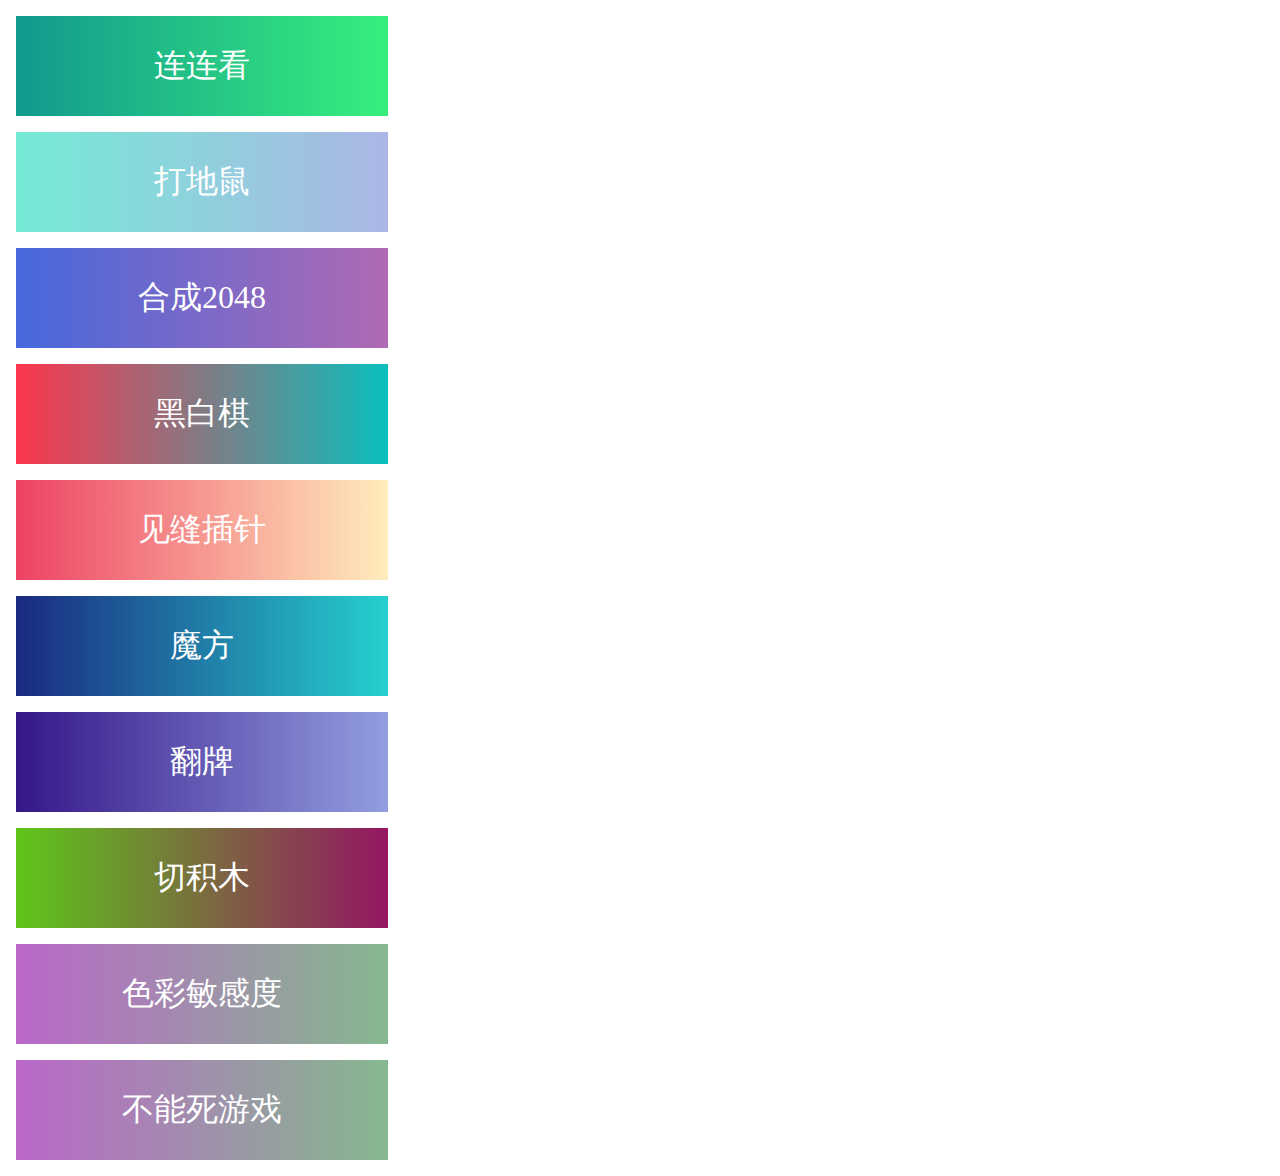
==== index.html @ 069cafac "first commit" ====
<!DOCTYPE html>
<html>
	<head>
		<meta charset="utf-8">
		<title></title>
		<style type="text/css">
			.main {
				display: flex;
				flex-wrap: wrap;
				margin: auto;
				flex-direction: column;
			}

			a:link {
				text-decoration: none;
			}

			a:visited {
				text-decoration: none;
			}

			a:hover {
				text-decoration: none;
			}

			a:active {
				text-decoration: none;
			}

			.item {
				width: 23.25rem;
				height: 6.25rem;
				display: flex;
				flex-wrap: wrap;
				justify-content: center;
				align-items: center;
				background: #112233;
				margin: 0.5rem;
				color: #fff;
				font-size: 2rem;

			}

			.item0 {
				background: linear-gradient(to right, rgb(17, 153, 142), rgb(56, 239, 125));
			}

			.item1 {
				background: linear-gradient(to right, rgb(116, 235, 213), rgb(172, 182, 229));
			}

			.item2 {
				background: linear-gradient(to right, rgb(69, 104, 220), rgb(176, 106, 179));
			}

			.item3 {
				background: linear-gradient(to right, rgb(252, 53, 76), rgb(10, 191, 188));
			}

			.item4 {
				background: linear-gradient(to right, rgb(237, 66, 100), rgb(255, 237, 188));
			}

			.item5 {
				background: linear-gradient(to right, rgb(26, 41, 128), rgb(38, 208, 206));
			}

			.item6 {
				background: linear-gradient(to right, rgb(53, 22, 136), rgb(146, 158, 224));
			}

			.item7 {
				background: linear-gradient(to right, rgb(94, 198, 26), rgb(149, 21, 98));
			}

			.item8 {
				background: linear-gradient(to right, rgb(186, 103, 201), rgb(134, 184, 142));
			}
			.item9 {
				background: linear-gradient(to right, rgb(186, 103, 201), rgb(134, 184, 142));
			}
		</style>
	</head>
	<body>
		<div class="main">
			<a href="link-game-master/index.html">
				<div class="item item0">连连看</div>
			</a>
			<a href="dadisu/index.html">
				<div class="item item1">打地鼠</div>
			</a>
			<a href="2048/index.html">
				<div class="item item2">合成2048</div>
			</a>
			<a href="heibaiqi/index.html">
				<div class="item item3">黑白棋</div>
			</a>
			<a href="jianfengchazhen/index.html">
				<div class="item item4">见缝插针</div>
			</a>
			<a href="mofang/index.html">
				<div class="item item5">魔方</div>
			</a>
			<a href="pukepaipeidui/index.html">
				<div class="item item6">翻牌</div>
			</a>
			<a href="qiejimu/index.html">
				<div class="item item7">切积木</div>
			</a>
			<a href="se/index.html">
				<div class="item item8">色彩敏感度</div>
			</a>
			<a href="yigedoubunengsi/index.html">
				<div class="item item9">不能死游戏</div>
			</a>
		</div>
	</body>
</html>
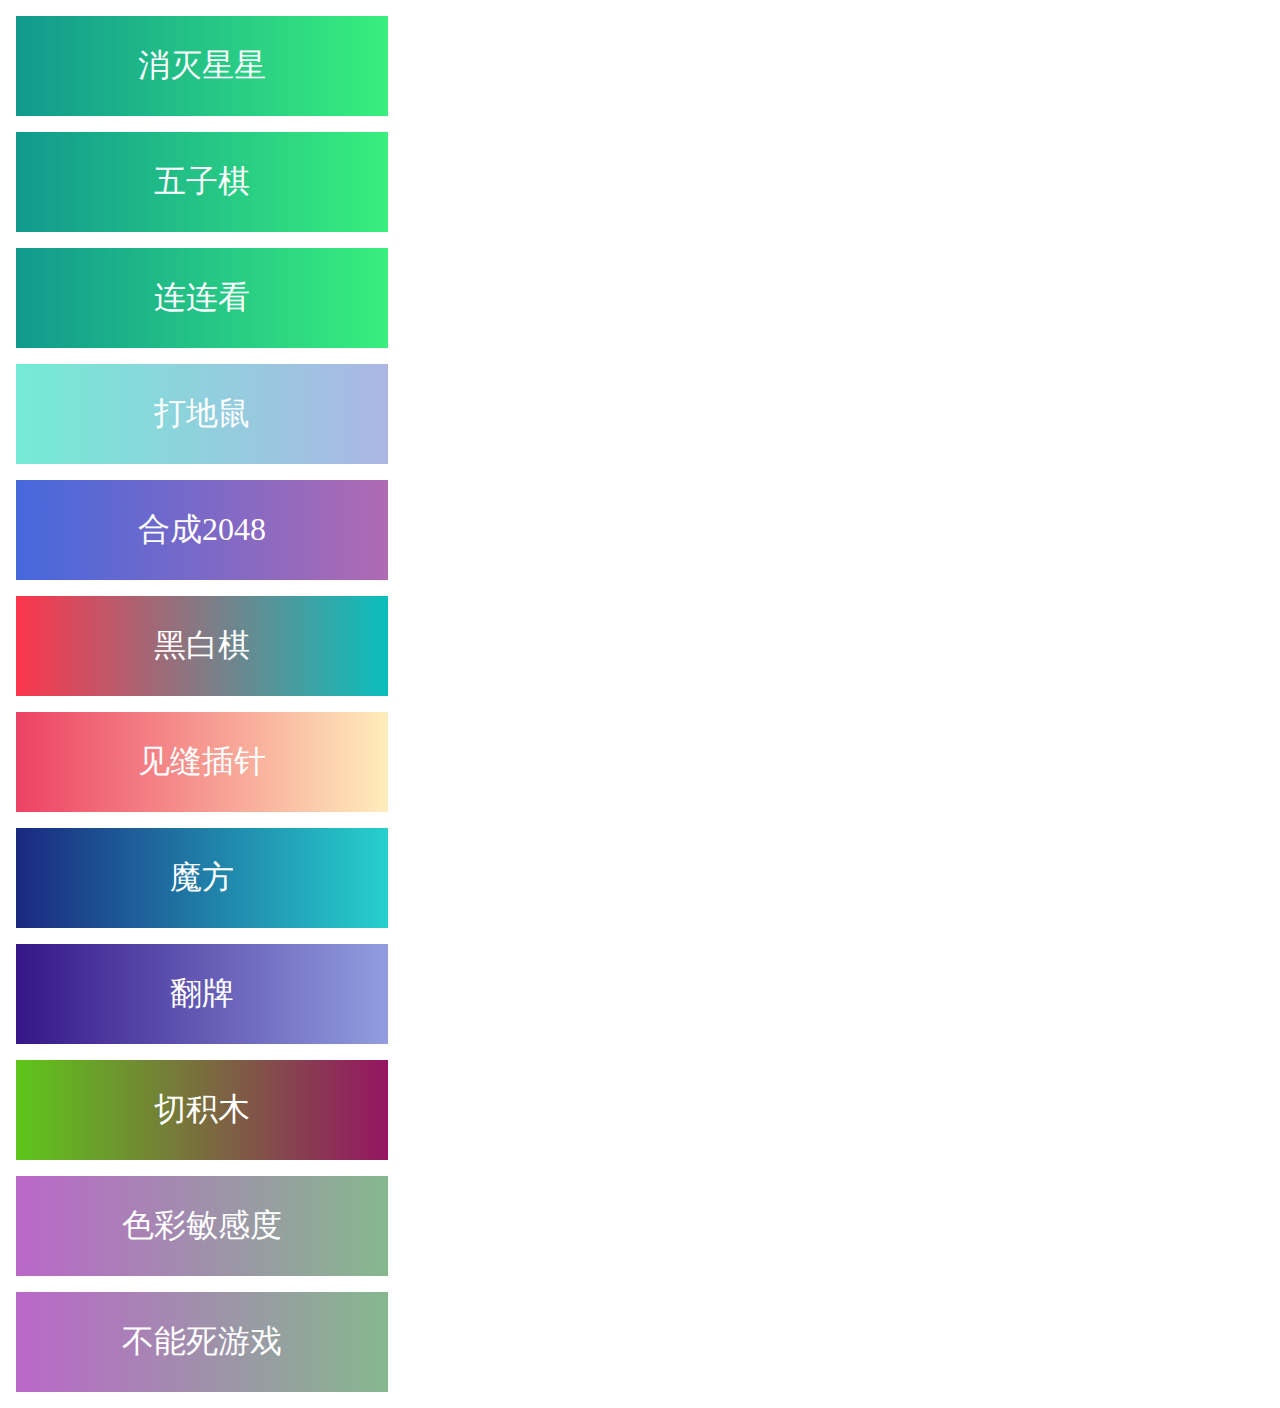
==== commit bbb093f1: "test" ====
--- a/index.html
+++ b/index.html
@@ -83,6 +83,12 @@
 	</head>
 	<body>
 		<div class="main">
+			<a href="popstar/index.html">
+				<div class="item item0">消灭星星</div>
+			</a>
+			<a href="wuziqi/index.html">
+				<div class="item item0">五子棋</div>
+			</a>
 			<a href="link-game-master/index.html">
 				<div class="item item0">连连看</div>
 			</a>
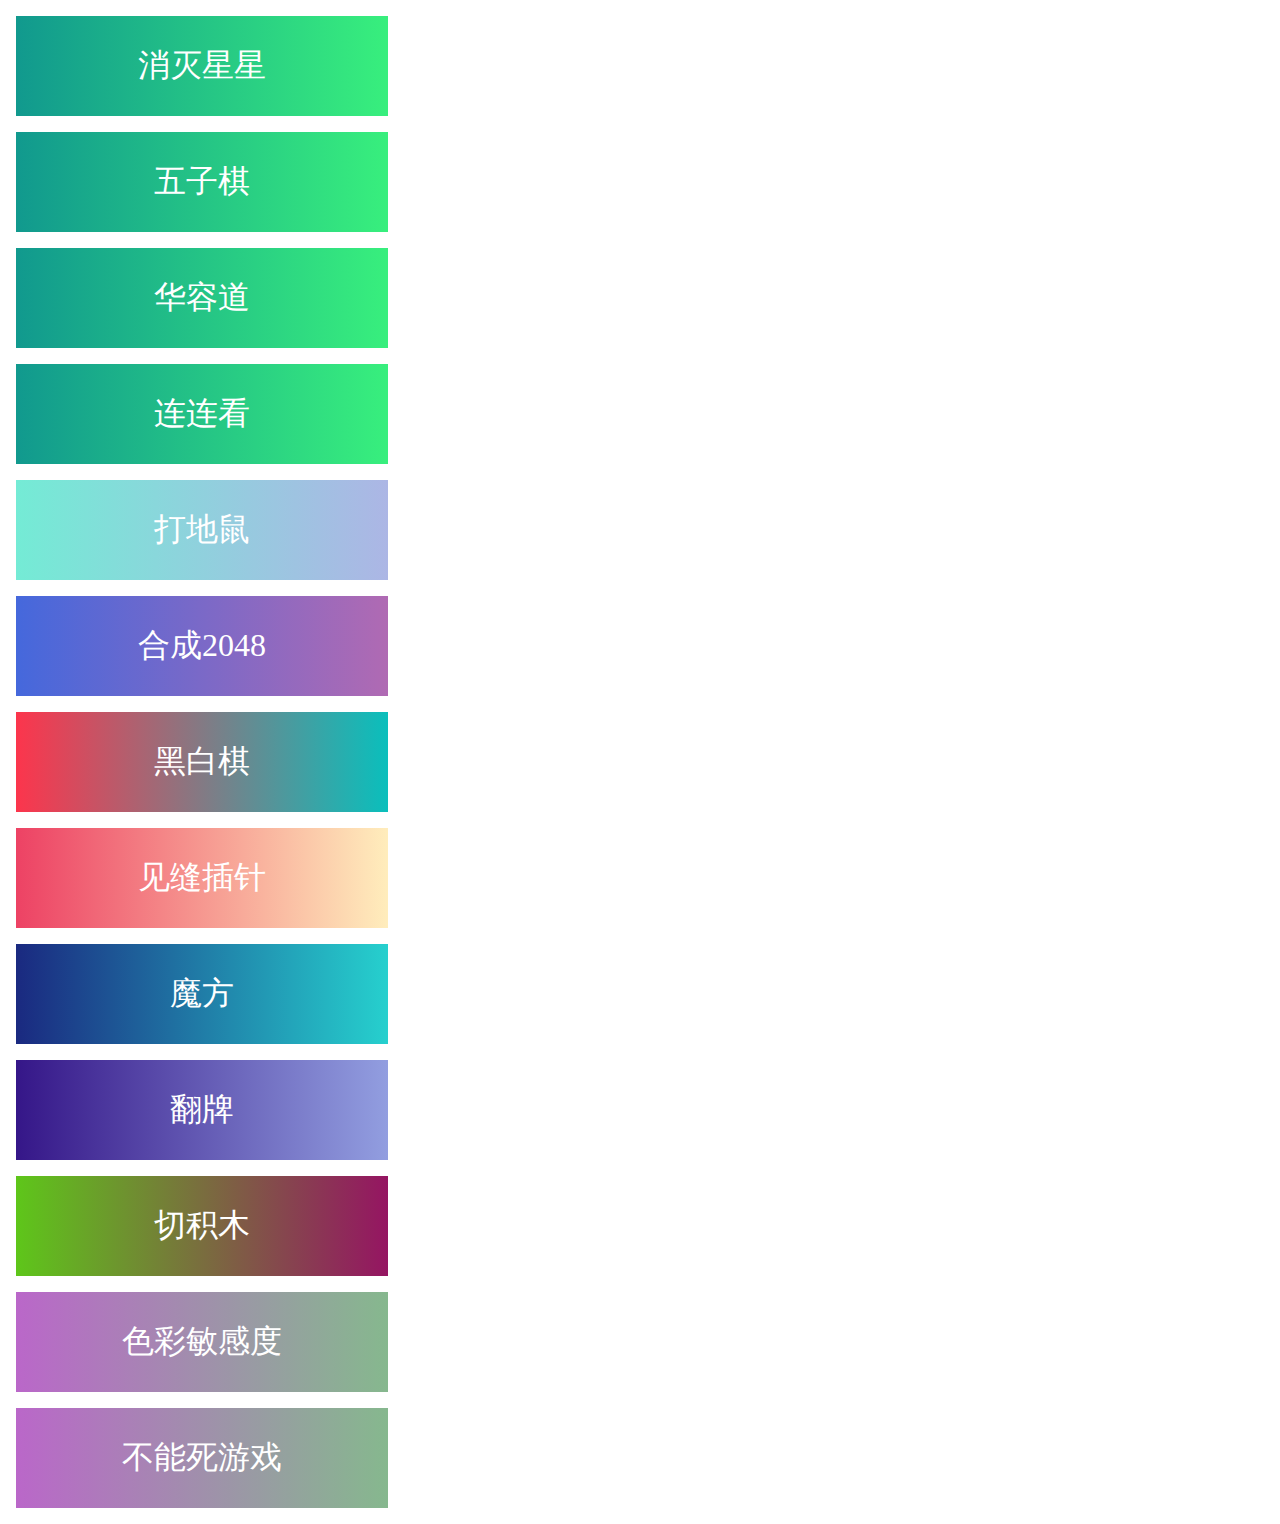
==== commit 1ee6178b: "test" ====
--- a/index.html
+++ b/index.html
@@ -89,6 +89,9 @@
 			<a href="wuziqi/index.html">
 				<div class="item item0">五子棋</div>
 			</a>
+			<a href="haurongdao/index.html">
+				<div class="item item0">华容道</div>
+			</a>
 			<a href="link-game-master/index.html">
 				<div class="item item0">连连看</div>
 			</a>
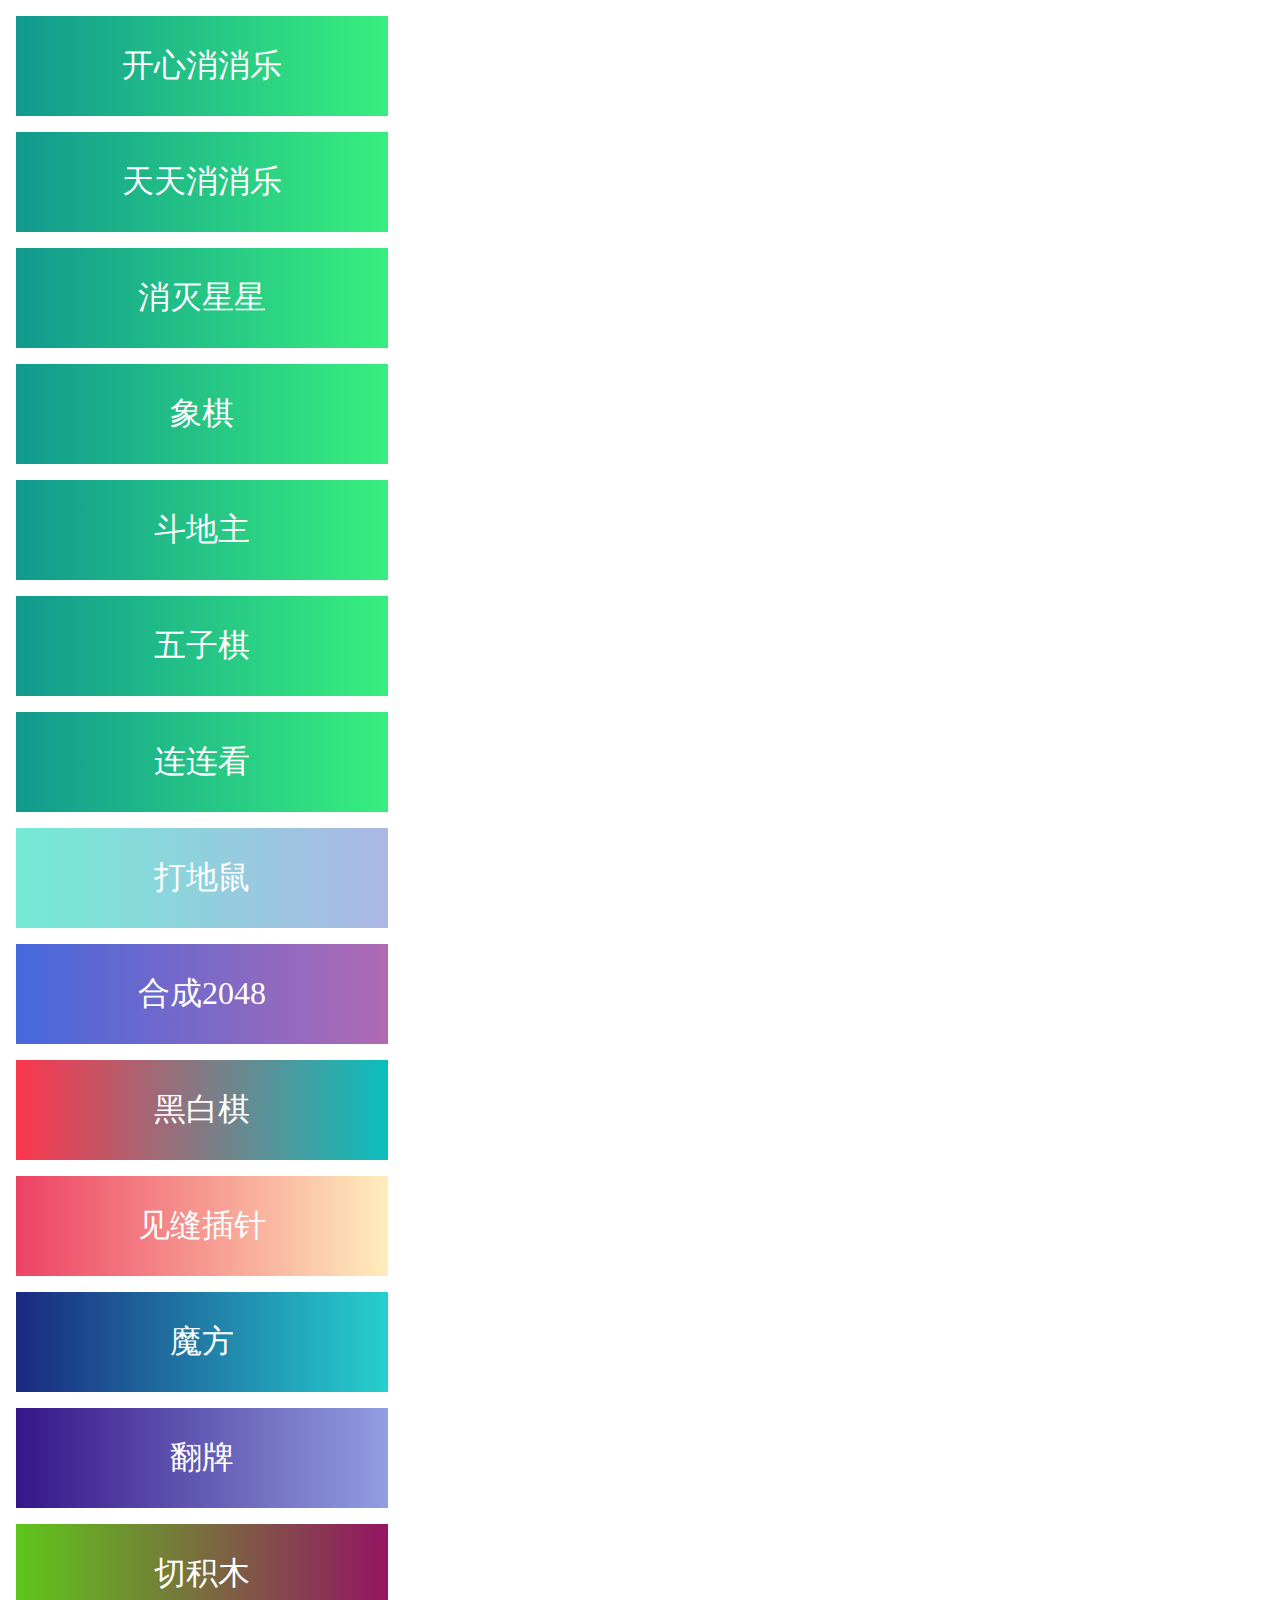
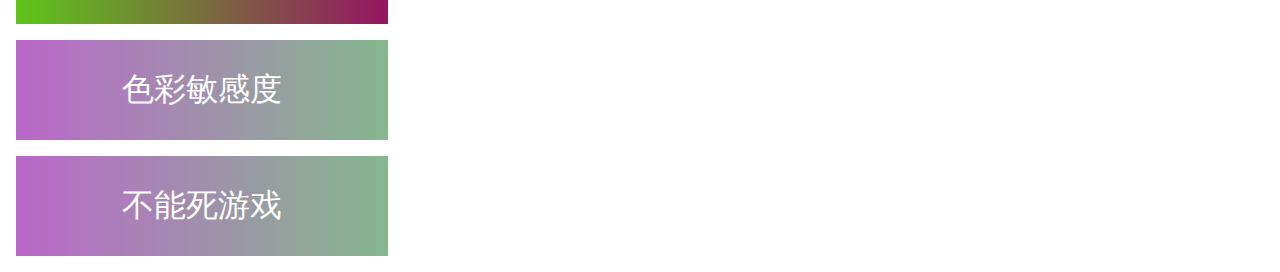
==== commit 82e4af70: "add" ====
--- a/index.html
+++ b/index.html
@@ -83,14 +83,23 @@
 	</head>
 	<body>
 		<div class="main">
+			<a href="kaixinxiaoxiaole/index.html">
+				<div class="item item0">开心消消乐</div>
+			</a>
+			<a href="tiantianxiaoxiaole/index.html">
+				<div class="item item0">天天消消乐</div>
+			</a>
 			<a href="popstar/index.html">
 				<div class="item item0">消灭星星</div>
 			</a>
+			<a href="xiangqi/index.html">
+				<div class="item item0">象棋</div>
+			</a>
+			<a href="doudizhu/index.html">
+				<div class="item item0">斗地主</div>
+			</a>
 			<a href="wuziqi/index.html">
 				<div class="item item0">五子棋</div>
-			</a>
-			<a href="haurongdao/index.html">
-				<div class="item item0">华容道</div>
 			</a>
 			<a href="link-game-master/index.html">
 				<div class="item item0">连连看</div>
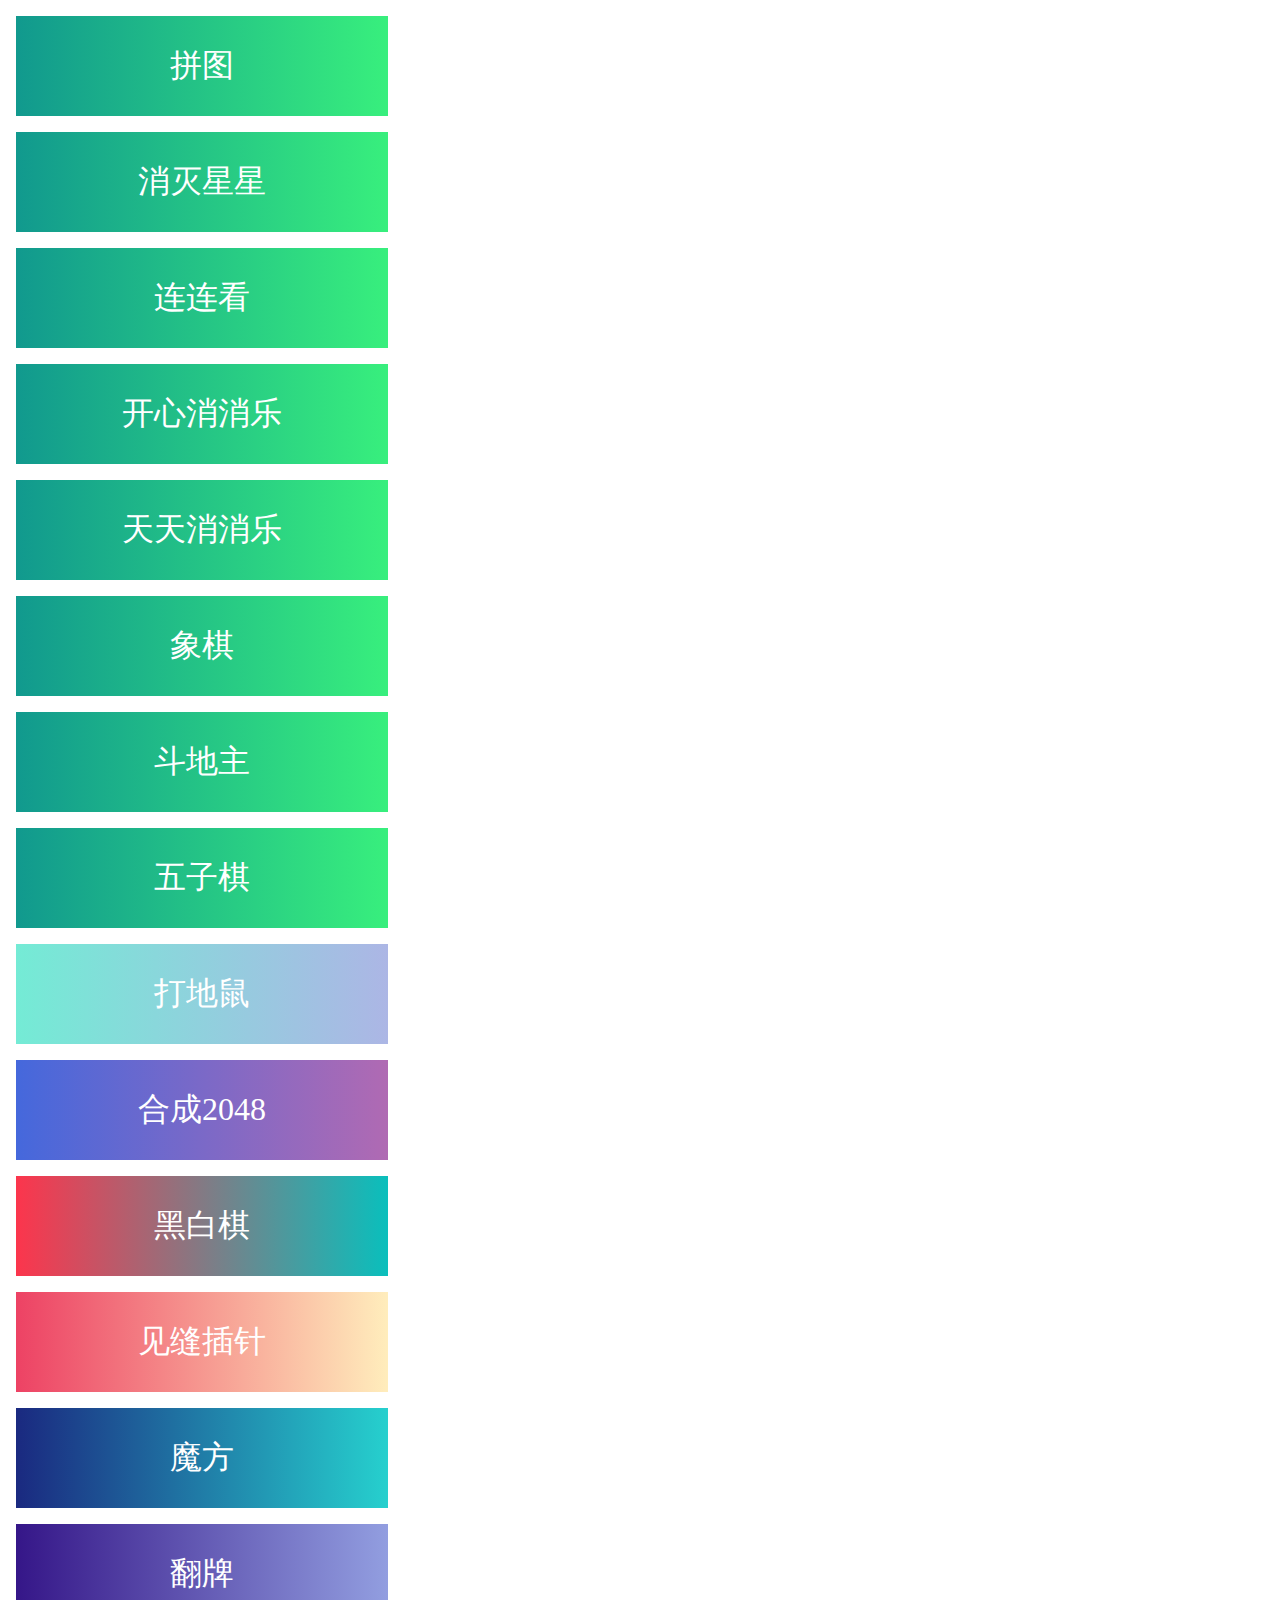
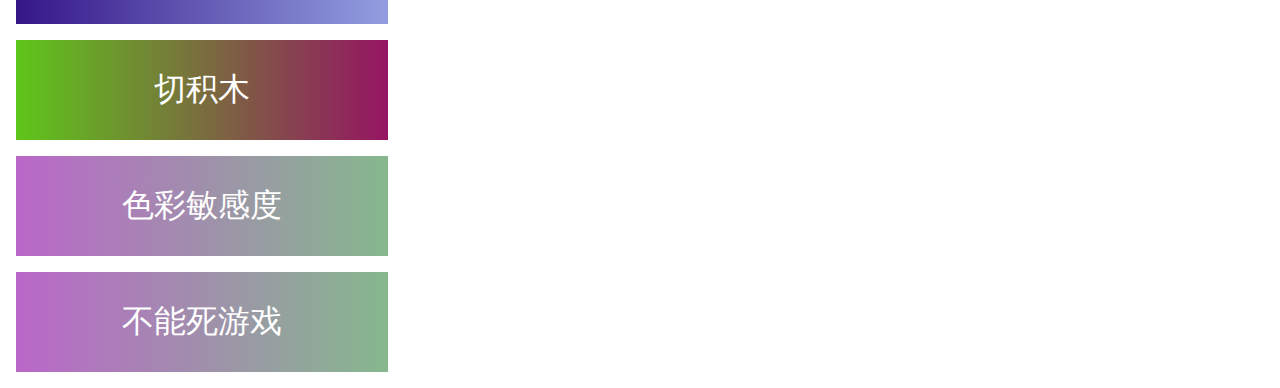
==== commit 944b3c66: "test" ====
--- a/index.html
+++ b/index.html
@@ -83,14 +83,20 @@
 	</head>
 	<body>
 		<div class="main">
+			<a href="pintu/index.html">
+				<div class="item item0">拼图</div>
+			</a>
+			<a href="popstar/index.html">
+				<div class="item item0">消灭星星</div>
+			</a>
+			<a href="link-game-master/index.html">
+				<div class="item item0">连连看</div>
+			</a>
 			<a href="kaixinxiaoxiaole/index.html">
 				<div class="item item0">开心消消乐</div>
 			</a>
 			<a href="tiantianxiaoxiaole/index.html">
 				<div class="item item0">天天消消乐</div>
-			</a>
-			<a href="popstar/index.html">
-				<div class="item item0">消灭星星</div>
 			</a>
 			<a href="xiangqi/index.html">
 				<div class="item item0">象棋</div>
@@ -100,9 +106,6 @@
 			</a>
 			<a href="wuziqi/index.html">
 				<div class="item item0">五子棋</div>
-			</a>
-			<a href="link-game-master/index.html">
-				<div class="item item0">连连看</div>
 			</a>
 			<a href="dadisu/index.html">
 				<div class="item item1">打地鼠</div>
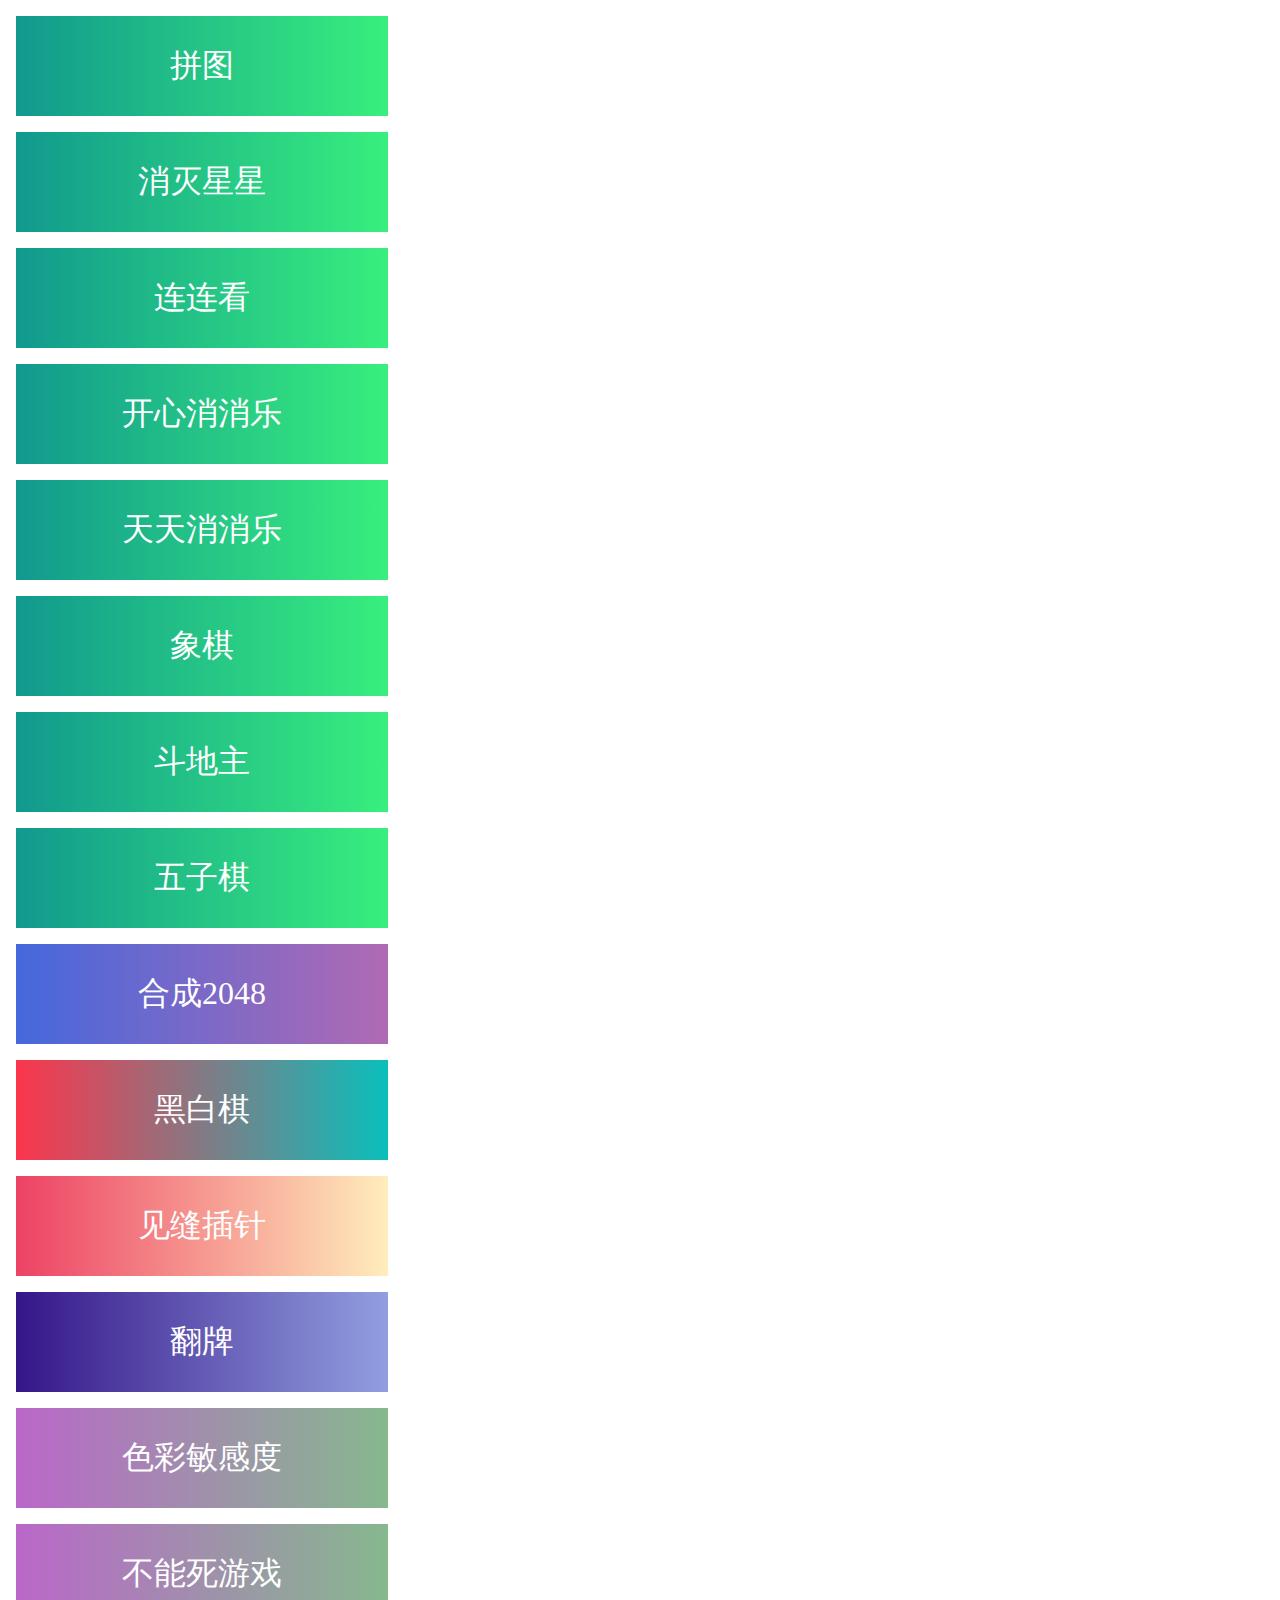
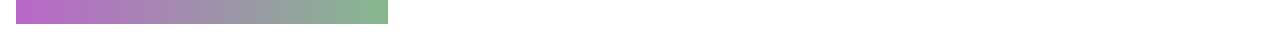
==== commit d1be828c: "init" ====
--- a/index.html
+++ b/index.html
@@ -107,9 +107,6 @@
 			<a href="wuziqi/index.html">
 				<div class="item item0">五子棋</div>
 			</a>
-			<a href="dadisu/index.html">
-				<div class="item item1">打地鼠</div>
-			</a>
 			<a href="2048/index.html">
 				<div class="item item2">合成2048</div>
 			</a>
@@ -119,14 +116,8 @@
 			<a href="jianfengchazhen/index.html">
 				<div class="item item4">见缝插针</div>
 			</a>
-			<a href="mofang/index.html">
-				<div class="item item5">魔方</div>
-			</a>
 			<a href="pukepaipeidui/index.html">
 				<div class="item item6">翻牌</div>
-			</a>
-			<a href="qiejimu/index.html">
-				<div class="item item7">切积木</div>
 			</a>
 			<a href="se/index.html">
 				<div class="item item8">色彩敏感度</div>
